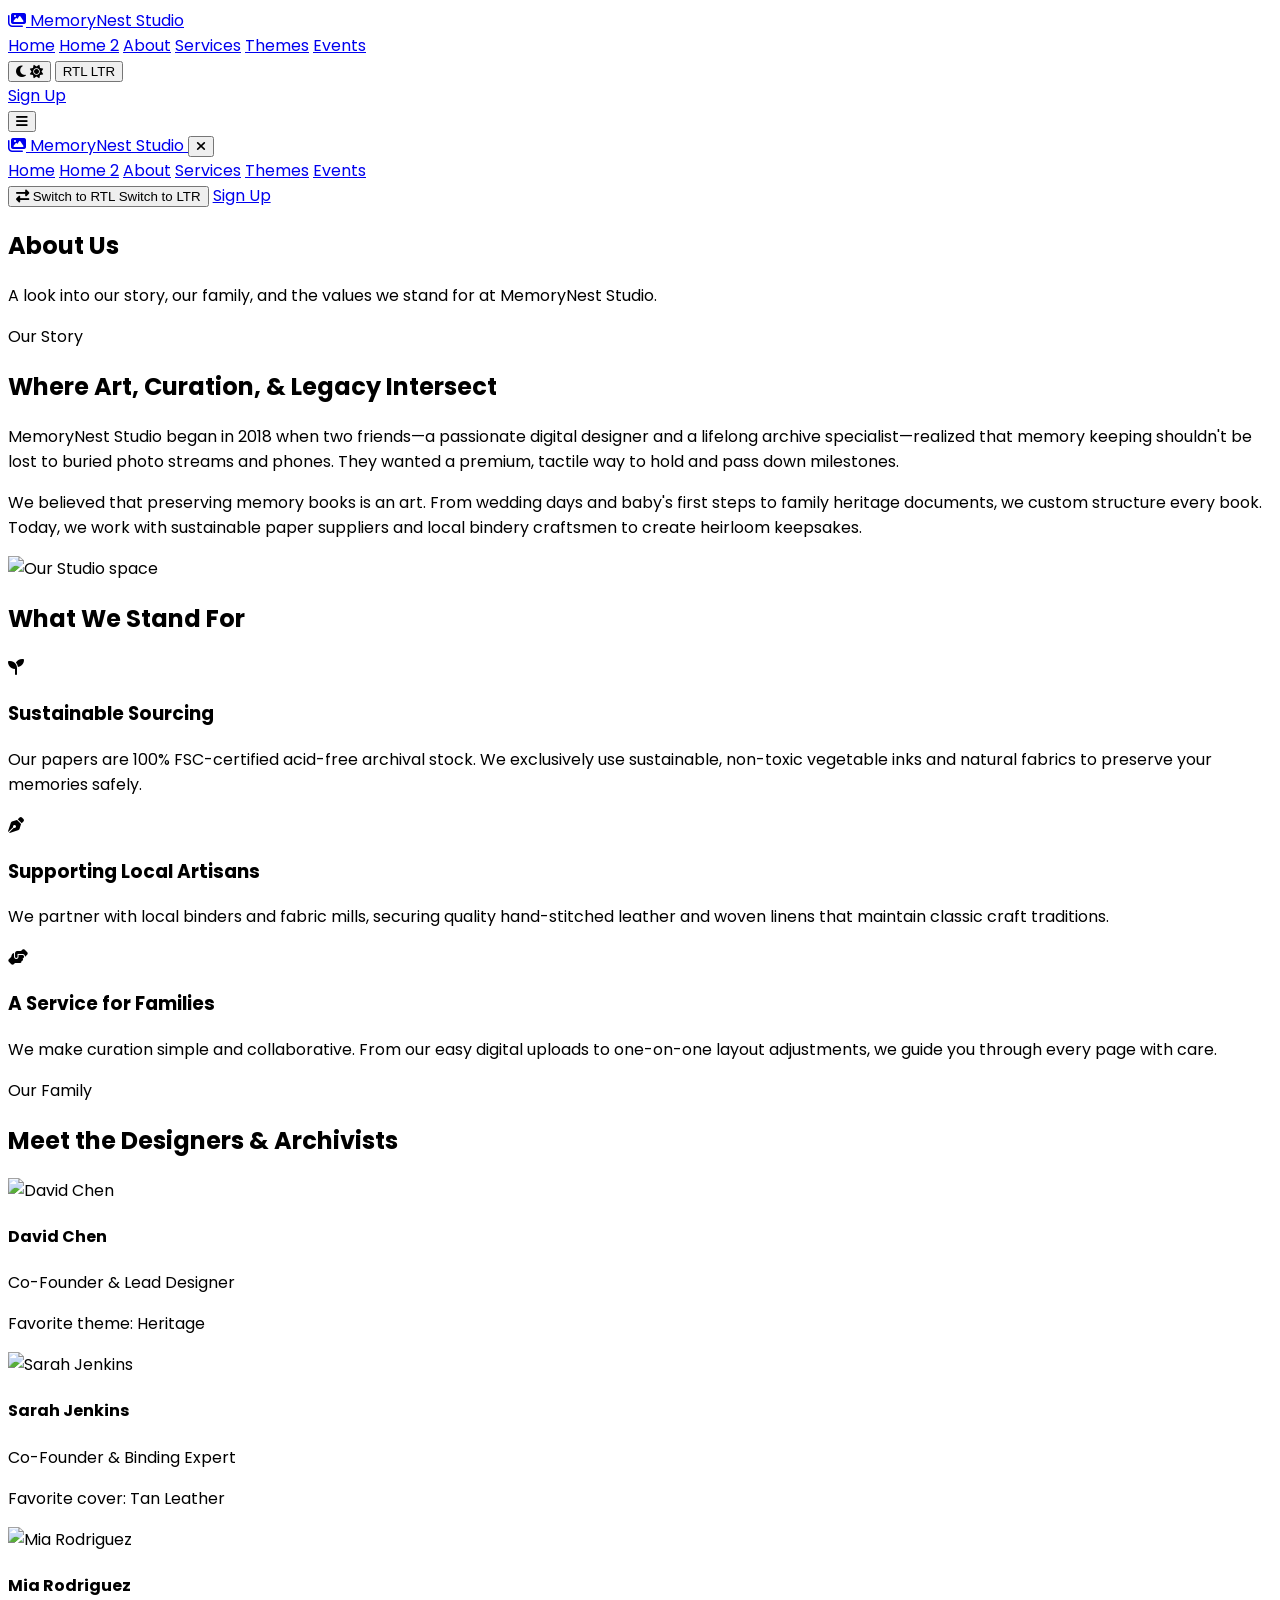
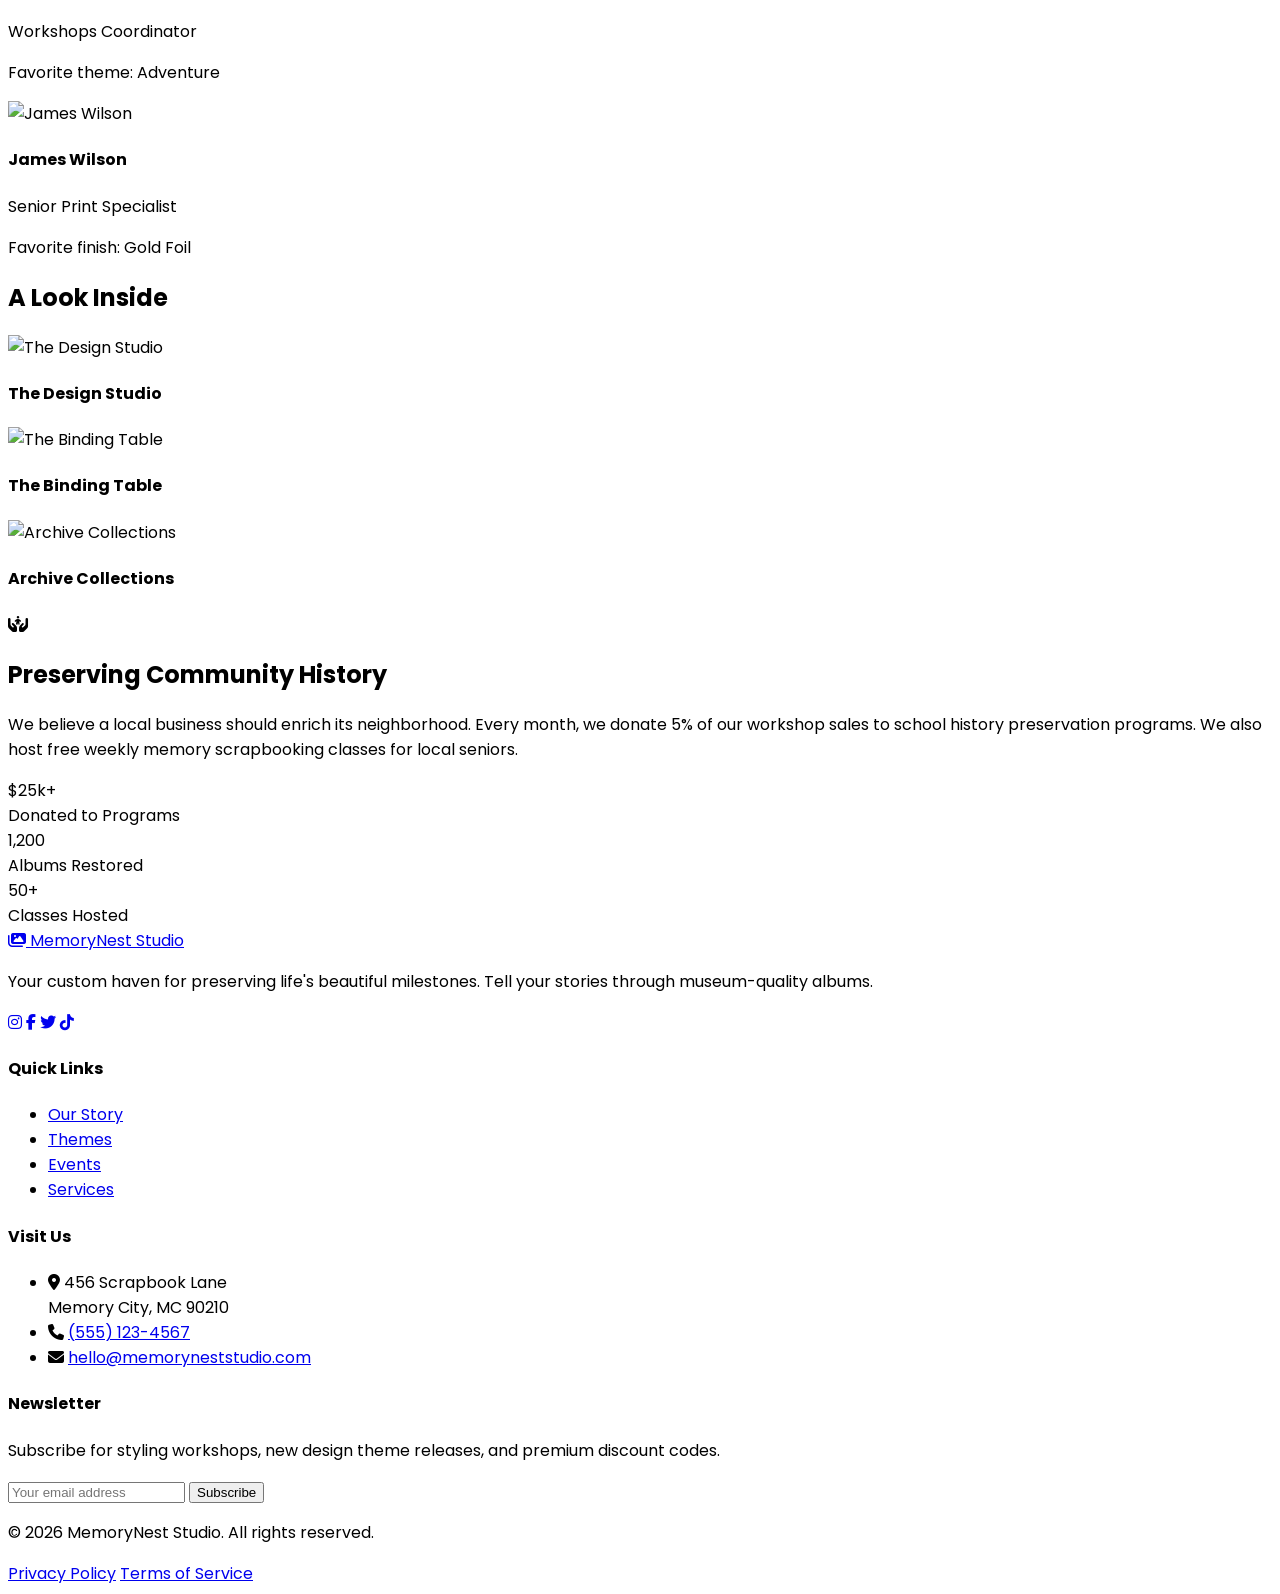
==== about.html @ d963fcc3 "MemoryNest Studio - Full website: nav standardization, scroll animations, menu simplification, remov" ====
<!DOCTYPE html>
<html lang="en">
<head>
    <meta charset="UTF-8">
    <meta name="viewport" content="width=device-width, initial-scale=1.0">
    <title>About Us | MemoryNest Studio</title>
    <!-- Favicon -->
    <link class="favicon-icon" rel="icon" type="image/svg+xml" href="data:image/svg+xml,<svg xmlns=%22http://www.w3.org/2000/svg%22 viewBox=%220 0 100 100%22><text y=%22.9em%22 font-size=%2290%22>🖼️</text></svg>">
    
    <!-- Tailwind CSS -->
    <script src="https://cdn.tailwindcss.com"></script>
    <script>
        tailwind.config = {
            darkMode: 'class',
            theme: {
                extend: {
                    colors: {
                        orange: {
                            50: '#FFF9F7',  // Cream Background
                            100: '#FDE5D2', // Light Peach
                            200: '#F7C6A3', // Peach Accent
                            300: '#D1C4E9', // Light Lavender
                            400: '#B39DDB', // Lavender Secondary
                            500: '#EC8F9C', // Lighter Pinkish Red
                            600: '#E97A92', // Primary Pinkish Red
                            700: '#D8536E', // Darker Pinkish Red
                            800: '#B83E56',
                            900: '#8B263B',
                        }
                    }
                }
            }
        }
    </script>
    
    <!-- Custom CSS -->
    <link rel="stylesheet" href="styles.css">
    <!-- FontAwesome -->
    <link rel="stylesheet" href="https://cdnjs.cloudflare.com/ajax/libs/font-awesome/6.4.0/css/all.min.css">
</head>
<body class="bg-white dark:bg-black text-gray-800 dark:text-gray-100 antialiased transition-colors duration-300">

    <!-- Header / Navbar -->
    <header class="fixed top-0 w-full z-50 bg-white/90 dark:bg-black/90 backdrop-blur-md border-b border-gray-200 dark:border-gray-800 h-[70px] flex items-center">
        <div class="container mx-auto px-4 md:px-6 w-full flex justify-between items-center">
            
            <a href="index.html" class="flex items-center gap-2 group">
                <i class="fa-solid fa-images text-orange-600 text-2xl group-hover:text-orange-700 transition-colors"></i>
                <span class="font-heading text-xl md:text-2xl font-bold tracking-tight text-gray-900 dark:text-white">MemoryNest Studio</span>
            </a>

            <!-- Desktop Nav -->
            <nav class="hidden xl:flex items-center">
                <a href="index.html" class="nav-link text-gray-600 dark:text-gray-300 hover:text-orange-600 dark:hover:text-orange-400 font-medium">Home</a>
                <a href="home-2.html" class="nav-link text-gray-600 dark:text-gray-300 hover:text-orange-600 dark:hover:text-orange-400 font-medium">Home 2</a>
                <a href="about.html" class="nav-link text-orange-600 dark:text-orange-400 font-semibold">About</a>
                <a href="services.html" class="nav-link text-gray-600 dark:text-gray-300 hover:text-orange-600 dark:hover:text-orange-400 font-medium">Services</a>
                <a href="menu.html" class="nav-link text-gray-600 dark:text-gray-300 hover:text-orange-600 dark:hover:text-orange-400 font-medium">Themes</a>
                <a href="events.html" class="nav-link text-gray-600 dark:text-gray-300 hover:text-orange-600 dark:hover:text-orange-400 font-medium">Events</a>
            </nav>

            <!-- Actions -->
            <div class="flex items-center gap-4">
                <button onclick="toggleTheme()" class="text-gray-600 dark:text-gray-300 hover:text-orange-600 dark:hover:text-orange-400 p-2 rounded-full hover:bg-gray-100 dark:hover:bg-gray-800 transition-colors">
                    <i class="fa-solid fa-moon dark:hidden text-lg"></i>
                    <i class="fa-solid fa-sun hidden dark:block text-lg"></i>
                </button>
                <button onclick="toggleRTL()" class="text-gray-600 dark:text-gray-300 hover:text-orange-600 dark:hover:text-orange-400 p-2 rounded-full hover:bg-gray-100 dark:hover:bg-gray-800 transition-colors" aria-label="Toggle RTL/LTR">
                    <span class="rtl-icon-ltr font-bold text-xs">RTL</span>
                    <span class="rtl-icon-rtl hidden font-bold text-xs">LTR</span>
                </button>
                <div class="hidden xl:flex gap-3 ml-4">
                    <a href="signup.html" class="bg-orange-600 hover:bg-orange-700 text-white font-medium text-sm px-4 h-10 flex items-center justify-center rounded-md transition-colors shadow-sm">Sign Up</a>
                </div>
                
                <button onclick="toggleMobileMenu()" class="xl:hidden text-gray-600 dark:text-gray-300 p-2 text-2xl focus:outline-none">
                    <i class="fa-solid fa-bars"></i>
                </button>
            </div>
        </div>
    </header>

    <div id="mobile-overlay" class="hidden fixed inset-0 bg-black/50 z-40 transition-opacity" onclick="toggleMobileMenu()"></div>
    
    <div id="mobile-menu" class="fixed inset-y-0 left-0 w-64 bg-white dark:bg-black z-50 transform -translate-x-full transition-transform duration-300 ease-in-out shadow-2xl overflow-y-auto">
        <div class="p-6 border-b border-gray-200 dark:border-gray-800 flex justify-between items-center">
            <a href="index.html" class="flex items-center gap-2 group">
                <i class="fa-solid fa-images text-orange-600 text-xl group-hover:text-orange-700"></i>
                <span class="font-heading text-xl font-bold text-gray-900 dark:text-white">MemoryNest Studio</span>
            </a>
            <button onclick="toggleMobileMenu()" class="text-gray-500 hover:text-gray-700 dark:text-gray-400 dark:hover:text-gray-200 focus:outline-none">
                <i class="fa-solid fa-xmark text-2xl"></i>
            </button>
        </div>
        <nav class="p-4 flex flex-col space-y-2">
            <a href="index.html" class="nav-link block px-4 py-3 rounded-md text-gray-700 dark:text-gray-200 hover:bg-orange-50 dark:hover:bg-gray-800 hover:text-orange-600 font-medium transition-colors">Home</a>
            <a href="home-2.html" class="nav-link block px-4 py-3 rounded-md text-gray-700 dark:text-gray-200 hover:bg-orange-50 dark:hover:bg-gray-800 hover:text-orange-600 font-medium transition-colors">Home 2</a>
            <a href="about.html" class="nav-link block px-4 py-3 rounded-md text-orange-600 bg-orange-50 dark:bg-gray-900 font-semibold transition-colors">About</a>
            <a href="services.html" class="nav-link block px-4 py-3 rounded-md text-gray-700 dark:text-gray-200 hover:bg-orange-50 dark:hover:bg-gray-800 hover:text-orange-600 font-medium transition-colors">Services</a>
            <a href="menu.html" class="nav-link block px-4 py-3 rounded-md text-gray-700 dark:text-gray-200 hover:bg-orange-50 dark:hover:bg-gray-800 hover:text-orange-600 font-medium transition-colors">Themes</a>
            <a href="events.html" class="nav-link block px-4 py-3 rounded-md text-gray-700 dark:text-gray-200 hover:bg-orange-50 dark:hover:bg-gray-800 hover:text-orange-600 font-medium transition-colors">Events</a>
            <div class="h-px bg-gray-200 dark:bg-gray-900 my-4 mx-4"></div>
            <button onclick="toggleRTL()" class="flex items-center gap-3 px-4 py-3 rounded-md text-gray-700 dark:text-gray-200 hover:bg-orange-50 dark:hover:bg-gray-800 hover:text-orange-600 font-medium transition-colors w-full">
                <i class="fa-solid fa-right-left text-sm"></i>
                <span class="rtl-icon-ltr">Switch to RTL</span>
                <span class="rtl-icon-rtl hidden">Switch to LTR</span>
            </button>
            <a href="signup.html" class="block mx-4 py-3 bg-orange-600 hover:bg-orange-700 text-white font-medium text-center rounded-md transition-colors shadow-sm">Sign Up</a>
        </nav>
    </div>

    <!-- Main Content -->
    <main class="pt-[70px]">
        
        <!-- Hero Section -->
        <section class="relative text-white py-20 md:py-32 overflow-hidden border-b border-gray-200 dark:border-gray-800">
            <div class="absolute inset-0 z-0 pointer-events-none" style="background-image: url('https://images.unsplash.com/photo-1524995997946-a1c2e315a42f?q=80&w=2000&auto=format&fit=crop'); background-size: cover; background-position: center;"></div>
            <div class="absolute inset-0 z-0 bg-black/60 pointer-events-none"></div>
            <div class="container mx-auto px-4 text-center relative z-10">
                <h1 data-animate="fade-down" class="font-heading text-4xl md:text-5xl lg:text-6xl font-bold mb-6">About Us</h1>
                <p data-animate="fade-down" data-delay="200" class="text-lg md:text-xl text-gray-300 max-w-2xl mx-auto">
                    A look into our story, our family, and the values we stand for at MemoryNest Studio.
                </p>
            </div>
        </section>

        <!-- Our Story -->
        <section class="py-20 md:py-28">
            <div class="container mx-auto px-4">
                <div class="flex flex-col lg:flex-row items-center gap-12 max-w-6xl mx-auto">
                    <div data-animate="slide-right" class="lg:w-1/2 text-center lg:text-left">
                        <span class="text-orange-700 dark:text-orange-400 font-bold tracking-wider uppercase text-sm mb-4 block">Our Story</span>
                        
                        <h1 class="font-heading text-4xl md:text-5xl font-bold text-gray-900 dark:text-white mb-6">
                            Where Art, Curation, & Legacy Intersect
                        </h1>
                        <p class="text-gray-700 dark:text-gray-300 text-lg mb-6 leading-relaxed">
                            MemoryNest Studio began in 2018 when two friends—a passionate digital designer and a lifelong archive specialist—realized that memory keeping shouldn't be lost to buried photo streams and phones. They wanted a premium, tactile way to hold and pass down milestones.
                        </p>
                        <p class="text-gray-700 dark:text-gray-300 mb-8 leading-relaxed">
                            We believed that preserving memory books is an art. From wedding days and baby's first steps to family heritage documents, we custom structure every book. Today, we work with sustainable paper suppliers and local bindery craftsmen to create heirloom keepsakes.
                        </p>
                    </div>
                    <div data-animate="slide-left" class="lg:w-1/2 relative">
                        <div class="rounded-2xl overflow-hidden shadow-2xl relative z-10">
                            <img src="https://images.unsplash.com/photo-1521587760476-6c12a4b040da?q=80&w=1000&auto=format&fit=crop" alt="Our Studio space" class="w-full h-[400px] object-cover">
                        </div>
                        <!-- Decorative background block -->
                        <div class="absolute -bottom-6 -right-6 w-full h-full bg-orange-200 dark:bg-orange-900/40 rounded-2xl z-0 transform"></div>
                    </div>
                </div>
            </div>
        </section>

        <!-- Our Values -->
        <section class="py-20 bg-white dark:bg-black">
            <div class="container mx-auto px-4 text-center">
                <h2 class="font-heading text-3xl md:text-4xl font-bold text-gray-900 dark:text-white mb-16">What We Stand For</h2>
                
                <div class="grid grid-cols-1 md:grid-cols-3 gap-10 max-w-6xl mx-auto">
                    <!-- Value 1 -->
                    <div class="p-8 bg-gray-50 dark:bg-gray-900 rounded-xl shadow-sm border border-gray-100 dark:border-gray-700 hover-lift">
                        <div class="w-16 h-16 bg-orange-100 dark:bg-orange-900/50 text-orange-600 dark:text-orange-400 rounded-full flex items-center justify-center text-2xl mx-auto mb-6">
                            <i class="fa-solid fa-seedling"></i>
                        </div>
                        <h3 class="font-heading text-xl font-bold text-gray-900 dark:text-white mb-4">Sustainable Sourcing</h3>
                        <p class="text-gray-600 dark:text-gray-400">Our papers are 100% FSC-certified acid-free archival stock. We exclusively use sustainable, non-toxic vegetable inks and natural fabrics to preserve your memories safely.</p>
                    </div>
                    
                    <!-- Value 2 -->
                    <div class="p-8 bg-gray-50 dark:bg-gray-900 rounded-xl shadow-sm border border-gray-100 dark:border-gray-700 hover-lift">
                        <div class="w-16 h-16 bg-orange-100 dark:bg-orange-900/50 text-orange-600 dark:text-orange-400 rounded-full flex items-center justify-center text-2xl mx-auto mb-6">
                            <i class="fa-solid fa-pen-nib"></i>
                        </div>
                        <h3 class="font-heading text-xl font-bold text-gray-900 dark:text-white mb-4">Supporting Local Artisans</h3>
                        <p class="text-gray-600 dark:text-gray-400">We partner with local binders and fabric mills, securing quality hand-stitched leather and woven linens that maintain classic craft traditions.</p>
                    </div>

                    <!-- Value 3 -->
                    <div class="p-8 bg-gray-50 dark:bg-gray-900 rounded-xl shadow-sm border border-gray-100 dark:border-gray-700 hover-lift">
                        <div class="w-16 h-16 bg-orange-100 dark:bg-orange-900/50 text-orange-600 dark:text-orange-400 rounded-full flex items-center justify-center text-2xl mx-auto mb-6">
                            <i class="fa-solid fa-handshake-angle"></i>
                        </div>
                        <h3 class="font-heading text-xl font-bold text-gray-900 dark:text-white mb-4">A Service for Families</h3>
                        <p class="text-gray-600 dark:text-gray-400">We make curation simple and collaborative. From our easy digital uploads to one-on-one layout adjustments, we guide you through every page with care.</p>
                    </div>
                </div>
            </div>
        </section>

        <!-- Meet the Team -->
        <section class="py-20 bg-gray-50 dark:bg-gray-900 border-y border-gray-200 dark:border-gray-700">
            <div class="container mx-auto px-4">
                <div class="text-center mb-16">
                    <span class="text-orange-700 dark:text-orange-400 font-bold tracking-wider uppercase text-sm mb-4 block">Our Family</span>
                    <h2 class="font-heading text-3xl md:text-4xl font-bold text-gray-900 dark:text-white mb-4">Meet the Designers & Archivists</h2>
                </div>
                
                <div class="grid grid-cols-2 md:grid-cols-4 gap-6 max-w-6xl mx-auto">
                    <!-- Team Member 1 -->
                    <div class="bg-white dark:bg-black rounded-lg overflow-hidden shadow border border-gray-100 dark:border-gray-700 text-center hover-lift p-6">
                        <div class="w-24 h-24 mx-auto rounded-full overflow-hidden mb-4 border-2 border-orange-500">
                            <img src="https://i.pravatar.cc/150?img=12" alt="David Chen" class="w-full h-full object-cover">
                        </div>
                        <h4 class="font-bold text-gray-900 dark:text-white text-lg">David Chen</h4>
                        <p class="text-xs text-orange-600 dark:text-orange-400 uppercase tracking-widest font-bold mb-3">Co-Founder & Lead Designer</p>
                        <p class="text-sm text-gray-600 dark:text-gray-400 italic">Favorite theme: Heritage</p>
                    </div>

                    <!-- Team Member 2 -->
                    <div class="bg-white dark:bg-black rounded-lg overflow-hidden shadow border border-gray-100 dark:border-gray-700 text-center hover-lift p-6">
                        <div class="w-24 h-24 mx-auto rounded-full overflow-hidden mb-4 border-2 border-orange-500">
                            <img src="https://i.pravatar.cc/150?img=5" alt="Sarah Jenkins" class="w-full h-full object-cover">
                        </div>
                        <h4 class="font-bold text-gray-900 dark:text-white text-lg">Sarah Jenkins</h4>
                        <p class="text-xs text-orange-600 dark:text-orange-400 uppercase tracking-widest font-bold mb-3">Co-Founder & Binding Expert</p>
                        <p class="text-sm text-gray-600 dark:text-gray-400 italic">Favorite cover: Tan Leather</p>
                    </div>

                    <!-- Team Member 3 -->
                    <div class="bg-white dark:bg-black rounded-lg overflow-hidden shadow border border-gray-100 dark:border-gray-700 text-center hover-lift p-6">
                        <div class="w-24 h-24 mx-auto rounded-full overflow-hidden mb-4 border-2 border-orange-500">
                            <img src="https://i.pravatar.cc/150?img=33" alt="Mia Rodriguez" class="w-full h-full object-cover">
                        </div>
                        <h4 class="font-bold text-gray-900 dark:text-white text-lg">Mia Rodriguez</h4>
                        <p class="text-xs text-orange-600 dark:text-orange-400 uppercase tracking-widest font-bold mb-3">Workshops Coordinator</p>
                        <p class="text-sm text-gray-600 dark:text-gray-400 italic">Favorite theme: Adventure</p>
                    </div>

                    <!-- Team Member 4 -->
                    <div class="bg-white dark:bg-black rounded-lg overflow-hidden shadow border border-gray-100 dark:border-gray-700 text-center hover-lift p-6">
                        <div class="w-24 h-24 mx-auto rounded-full overflow-hidden mb-4 border-2 border-orange-500">
                            <img src="https://i.pravatar.cc/150?img=11" alt="James Wilson" class="w-full h-full object-cover">
                        </div>
                        <h4 class="font-bold text-gray-900 dark:text-white text-lg">James Wilson</h4>
                        <p class="text-xs text-orange-600 dark:text-orange-400 uppercase tracking-widest font-bold mb-3">Senior Print Specialist</p>
                        <p class="text-sm text-gray-600 dark:text-gray-400 italic">Favorite finish: Gold Foil</p>
                    </div>
                </div>
            </div>
        </section>

        <!-- Photo Gallery -->
        <section class="py-20 bg-white dark:bg-black">
            <div class="container mx-auto px-4 max-w-6xl">
                <h2 class="font-heading text-3xl md:text-4xl font-bold text-gray-900 dark:text-white mb-12 text-center">A Look Inside</h2>
                
                <div class="grid grid-cols-1 md:grid-cols-3 gap-4">
                    <div class="md:col-span-2 md:row-span-2 rounded-xl overflow-hidden relative group h-64 md:h-full">
                        <img src="https://images.unsplash.com/photo-1513542789411-b6a5d4f31634?q=80&w=1000&auto=format&fit=crop" class="w-full h-full object-cover transform group-hover:scale-105 transition duration-700" alt="The Design Studio">
                        <div class="absolute inset-0 bg-black/30 flex items-end p-6 opacity-0 group-hover:opacity-100 transition duration-300">
                            <h4 class="text-white font-bold text-lg">The Design Studio</h4>
                        </div>
                    </div>
                    <div class="rounded-xl overflow-hidden relative group h-48 md:h-64">
                        <img src="https://images.unsplash.com/photo-1531346878377-a5be20888e57?q=80&w=600&auto=format&fit=crop" class="w-full h-full object-cover transform group-hover:scale-105 transition duration-700" alt="The Binding Table">
                        <div class="absolute inset-0 bg-black/30 flex items-end p-4 opacity-0 group-hover:opacity-100 transition duration-300">
                            <h4 class="text-white font-bold">The Binding Table</h4>
                        </div>
                    </div>
                    <div class="rounded-xl overflow-hidden relative group h-48 md:h-64">
                        <img src="https://images.unsplash.com/photo-1507842217343-583bb7270b66?q=80&w=600&auto=format&fit=crop" class="w-full h-full object-cover transform group-hover:scale-105 transition duration-700" alt="Archive Collections">
                        <div class="absolute inset-0 bg-black/30 flex items-end p-4 opacity-0 group-hover:opacity-100 transition duration-300">
                            <h4 class="text-white font-bold">Archive Collections</h4>
                        </div>
                    </div>
                </div>
            </div>
        </section>

        <!-- Community Impact -->
        <section class="py-20 bg-teal-900 text-white relative overflow-hidden">
            <div class="absolute -right-40 -top-40 w-96 h-96 bg-teal-800 rounded-full opacity-50 blur-3xl"></div>
            <div class="absolute -left-40 -bottom-40 w-96 h-96 bg-teal-800 rounded-full opacity-50 blur-3xl"></div>

            <div class="container mx-auto px-4 text-center relative z-10 max-w-4xl">
                <i class="fa-solid fa-hands-holding-child text-5xl text-orange-500 mb-6 drop-shadow-sm"></i>
                <h2 class="font-heading text-3xl md:text-4xl font-bold mb-6">Preserving Community History</h2>
                <p class="text-lg md:text-xl text-teal-100 mb-8 leading-relaxed">
                    We believe a local business should enrich its neighborhood. Every month, we donate 5% of our workshop sales to school history preservation programs. We also host free weekly memory scrapbooking classes for local seniors.
                </p>
                <div class="grid grid-cols-1 sm:grid-cols-3 gap-8 mt-12 border-t border-teal-800 pt-12">
                    <div>
                        <div class="text-4xl font-bold text-orange-400 mb-2">$25k+</div>
                        <div class="text-sm uppercase tracking-wider text-teal-200">Donated to Programs</div>
                    </div>
                    <div>
                        <div class="text-4xl font-bold text-orange-400 mb-2">1,200</div>
                        <div class="text-sm uppercase tracking-wider text-teal-200">Albums Restored</div>
                    </div>
                    <div>
                        <div class="text-4xl font-bold text-orange-400 mb-2">50+</div>
                        <div class="text-sm uppercase tracking-wider text-teal-200">Classes Hosted</div>
                    </div>
                </div>
            </div>
        </section>

    </main>

    <!-- Footer - Global -->
    <footer class="bg-white dark:bg-black text-gray-600 dark:text-gray-300 pt-16 pb-8 border-t border-gray-200 dark:border-gray-800">
        <div class="container mx-auto px-4 md:px-6">
            <div class="grid grid-cols-1 md:grid-cols-2 lg:grid-cols-4 gap-12 mb-12">
                <!-- Brand Info -->
                <div>
                    <a href="index.html" class="flex items-center gap-2 mb-6 group inline-block">
                        <i class="fa-solid fa-images text-orange-600 text-2xl group-hover:text-orange-700 transition-colors"></i>
                        <span class="font-heading text-xl md:text-2xl font-bold tracking-tight text-gray-900 dark:text-white">MemoryNest Studio</span>
                    </a>
                    <p class="text-gray-500 dark:text-gray-400 mb-6 text-sm leading-relaxed font-medium">
                        Your custom haven for preserving life's beautiful milestones. Tell your stories through museum-quality albums.
                    </p>
                    <div class="flex space-x-4">
                        <a href="#" class="w-10 h-10 rounded-full bg-gray-100 dark:bg-gray-900 flex items-center justify-center text-gray-600 dark:text-gray-400 hover:bg-orange-600 hover:text-white dark:hover:bg-orange-600 dark:hover:text-white transition-all transform hover:-translate-y-1"><i class="fa-brands fa-instagram"></i></a>
                        <a href="#" class="w-10 h-10 rounded-full bg-gray-100 dark:bg-gray-900 flex items-center justify-center text-gray-600 dark:text-gray-400 hover:bg-orange-600 hover:text-white dark:hover:bg-orange-600 dark:hover:text-white transition-all transform hover:-translate-y-1"><i class="fa-brands fa-facebook-f"></i></a>
                        <a href="#" class="w-10 h-10 rounded-full bg-gray-100 dark:bg-gray-900 flex items-center justify-center text-gray-600 dark:text-gray-400 hover:bg-orange-600 hover:text-white dark:hover:bg-orange-600 dark:hover:text-white transition-all transform hover:-translate-y-1"><i class="fa-brands fa-twitter"></i></a>
                        <a href="#" class="w-10 h-10 rounded-full bg-gray-100 dark:bg-gray-900 flex items-center justify-center text-gray-600 dark:text-gray-400 hover:bg-orange-600 hover:text-white dark:hover:bg-orange-600 dark:hover:text-white transition-all transform hover:-translate-y-1"><i class="fa-brands fa-tiktok"></i></a>
                    </div>
                </div>

                <!-- Quick Links -->
                <div>
                    <h4 class="font-heading font-bold text-gray-900 dark:text-white text-lg mb-6">Quick Links</h4>
                    <ul class="space-y-3 text-sm">
                        <li><a href="about.html" class="hover:text-orange-600 dark:hover:text-orange-400 font-medium transition-colors inline-block text-gray-500 dark:text-gray-400">Our Story</a></li>
                        
                        <li><a href="menu.html" class="hover:text-orange-600 dark:hover:text-orange-400 font-medium transition-colors inline-block text-gray-500 dark:text-gray-400">Themes</a></li>
                        <li><a href="events.html" class="hover:text-orange-600 dark:hover:text-orange-400 font-medium transition-colors inline-block text-gray-500 dark:text-gray-400">Events</a></li>
                        <li><a href="services.html" class="hover:text-orange-600 dark:hover:text-orange-400 font-medium transition-colors inline-block text-gray-500 dark:text-gray-400">Services</a></li>
                    </ul>
                </div>

                <!-- Contact & Hours -->
                <div>
                    <h4 class="font-heading font-bold text-gray-900 dark:text-white text-lg mb-6">Visit Us</h4>
                    <ul class="space-y-4 text-sm text-gray-500 dark:text-gray-400 font-medium">
                        <li class="flex items-start gap-3">
                            <i class="fa-solid fa-location-dot mt-1 text-orange-600"></i>
                            <span>456 Scrapbook Lane<br>Memory City, MC 90210</span>
                        </li>
                        <li class="flex items-center gap-3">
                            <i class="fa-solid fa-phone text-orange-600"></i>
                            <a href="tel:5551234567" class="hover:text-orange-600 dark:hover:text-orange-400 transition-colors">(555) 123-4567</a>
                        </li>
                        <li class="flex items-center gap-3">
                            <i class="fa-solid fa-envelope text-orange-600"></i>
                            <a href="mailto:hello@memoryneststudio.com" class="hover:text-orange-600 dark:hover:text-orange-400 transition-colors">hello@memoryneststudio.com</a>
                        </li>
                    </ul>
                </div>

                <!-- Newsletter -->
                <div>
                    <h4 class="font-heading font-bold text-gray-900 dark:text-white text-lg mb-6">Newsletter</h4>
                    <p class="text-gray-500 dark:text-gray-400 text-sm mb-4 font-medium">Subscribe for styling workshops, new design theme releases, and premium discount codes.</p>
                    <form class="flex flex-col gap-3">
                        <input type="email" placeholder="Your email address" class="w-full px-4 py-3 bg-gray-50 dark:bg-gray-900 border border-gray-200 dark:border-gray-700 rounded-md text-gray-900 dark:text-white focus:outline-none focus:border-orange-600 focus:ring-1 focus:ring-orange-600 transition-colors shadow-inner" required>
                        <button type="submit" class="w-full px-4 h-12 flex items-center justify-center bg-orange-600 hover:bg-orange-700 text-white font-bold rounded-md transition-colors shadow-sm">
                            Subscribe
                        </button>
                    </form>
                </div>
            </div>

            <div class="border-t border-gray-200 dark:border-gray-800 pt-8 flex flex-col md:flex-row justify-between items-center text-xs text-gray-500 dark:text-gray-400 font-medium">
                <p>&copy; 2026 MemoryNest Studio. All rights reserved.</p>
                <div class="flex space-x-6 mt-4 md:mt-0">
                    <a href="#" class="hover:text-orange-600 dark:hover:text-orange-400 transition-colors">Privacy Policy</a>
                    <a href="#" class="hover:text-orange-600 dark:hover:text-orange-400 transition-colors">Terms of Service</a>
                </div>
            </div>
        </div>
    </footer>

    <!-- Global Javascript -->
    <script src="script.js"></script>
</body>
</html>
---- styles.css ----
@import url('https://fonts.googleapis.com/css2?family=Poppins:wght@300;400;500;600;700;800&display=swap');

html {
    scroll-behavior: smooth;
}

body {
    font-family: 'Poppins', sans-serif;
}

h1, h2, h3, h4, h5, h6, .font-heading {
    font-family: 'Poppins', sans-serif;
}

/* Custom scrollbar to avoid overlapping fixed header */
::-webkit-scrollbar {
    width: 8px;
}
::-webkit-scrollbar-track {
    background: #FFF9F7; 
}
.dark ::-webkit-scrollbar-track {
    background: #1F1F24;
}
::-webkit-scrollbar-thumb {
    background: #E97A92; 
    border-radius: 4px;
}
::-webkit-scrollbar-thumb:hover {
    background: #B39DDB; 
}

/* Smooth transitions */
.smooth-transition {
    transition: all 0.3s ease-in-out;
}

/* Hover Lift Effect */
.hover-lift {
    transition: transform 0.3s ease, box-shadow 0.3s ease;
}
.hover-lift:hover {
    transform: translateY(-4px);
    box-shadow: 0 10px 15px -3px rgba(0, 0, 0, 0.1), 0 4px 6px -2px rgba(0, 0, 0, 0.05);
}

.dark .hover-lift:hover {
    box-shadow: 0 10px 15px -3px rgba(0, 0, 0, 0.5), 0 4px 6px -2px rgba(0, 0, 0, 0.3);
}

/* Ensure equal spacing across all navbar links */
header nav {
    gap: 1.5rem;
}

/* ============================================
   SCROLL ANIMATION SYSTEM
   ============================================ */

/* --- Base: all animated elements start hidden --- */
[data-animate] {
    opacity: 0;
    will-change: transform, opacity;
}
[data-animate].is-visible {
    animation-fill-mode: both;
    animation-timing-function: cubic-bezier(0.22, 1, 0.36, 1);
    animation-duration: 0.75s;
}

/* ---- 1. HERO: Fade + slide down (stagger via delay) ---- */
@keyframes fadeSlideDown {
    from { opacity: 0; transform: translateY(-32px); }
    to   { opacity: 1; transform: translateY(0); }
}
[data-animate="fade-down"].is-visible { animation-name: fadeSlideDown; }

/* ---- 2. CARDS: Cascade flip up from below ---- */
@keyframes flipUp {
    from { opacity: 0; transform: translateY(60px) rotateX(20deg); }
    to   { opacity: 1; transform: translateY(0)  rotateX(0deg); }
}
[data-animate="flip-up"].is-visible { animation-name: flipUp; animation-duration: 0.7s; }

/* ---- 3. SPLIT SECTION: Slide from left ---- */
@keyframes slideLeft {
    from { opacity: 0; transform: translateX(-80px); }
    to   { opacity: 1; transform: translateX(0); }
}
[data-animate="slide-left"].is-visible { animation-name: slideLeft; animation-duration: 0.8s; }

/* ---- 4. SPLIT SECTION: Slide from right ---- */
@keyframes slideRight {
    from { opacity: 0; transform: translateX(80px); }
    to   { opacity: 1; transform: translateX(0); }
}
[data-animate="slide-right"].is-visible { animation-name: slideRight; animation-duration: 0.8s; }

/* ---- 5. EVENTS: Zoom in with slight scale-up ---- */
@keyframes zoomIn {
    from { opacity: 0; transform: scale(0.85); }
    to   { opacity: 1; transform: scale(1); }
}
[data-animate="zoom-in"].is-visible { animation-name: zoomIn; animation-duration: 0.65s; }

/* ---- 6. TESTIMONIALS: Tilt reveal (rotate from off-axis) ---- */
@keyframes tiltReveal {
    from { opacity: 0; transform: rotate(-4deg) translateY(40px); }
    to   { opacity: 1; transform: rotate(0deg)  translateY(0); }
}
[data-animate="tilt-in"].is-visible { animation-name: tiltReveal; animation-duration: 0.7s; }

/* ---- 7. FOOTER: Wave rise (fade up) ---- */
@keyframes waveRise {
    from { opacity: 0; transform: translateY(40px); }
    to   { opacity: 1; transform: translateY(0); }
}
[data-animate="wave-rise"].is-visible { animation-name: waveRise; animation-duration: 0.6s; }

/* ---- 8. SECTION HEADINGS: Clip reveal ---- */
@keyframes clipReveal {
    from { opacity: 0; clip-path: inset(0 100% 0 0); }
    to   { opacity: 1; clip-path: inset(0 0% 0 0); }
}
[data-animate="clip-reveal"].is-visible { animation-name: clipReveal; animation-duration: 0.9s; }

/* ---- 9. PULSE GLOW on CTA cards ---- */
@keyframes pulseGlow {
    from { opacity: 0; transform: scale(0.9); box-shadow: 0 0 0 0 rgba(233, 122, 146, 0); }
    60%  { box-shadow: 0 0 30px 12px rgba(233, 122, 146, 0.25); }
    to   { opacity: 1; transform: scale(1); box-shadow: 0 0 0 0 rgba(233, 122, 146, 0); }
}
[data-animate="pulse-glow"].is-visible { animation-name: pulseGlow; animation-duration: 0.9s; }

/* --- Stagger delays for child elements --- */
.stagger-children [data-animate]:nth-child(1) { animation-delay: 0s; }
.stagger-children [data-animate]:nth-child(2) { animation-delay: 0.12s; }
.stagger-children [data-animate]:nth-child(3) { animation-delay: 0.24s; }
.stagger-children [data-animate]:nth-child(4) { animation-delay: 0.36s; }
.stagger-children [data-animate]:nth-child(5) { animation-delay: 0.48s; }
.stagger-children [data-animate]:nth-child(6) { animation-delay: 0.60s; }

/* Explicit delay utilities */
[data-delay="100"] { animation-delay: 0.1s; }
[data-delay="200"] { animation-delay: 0.2s; }
[data-delay="300"] { animation-delay: 0.3s; }
[data-delay="400"] { animation-delay: 0.4s; }
[data-delay="500"] { animation-delay: 0.5s; }
[data-delay="600"] { animation-delay: 0.6s; }
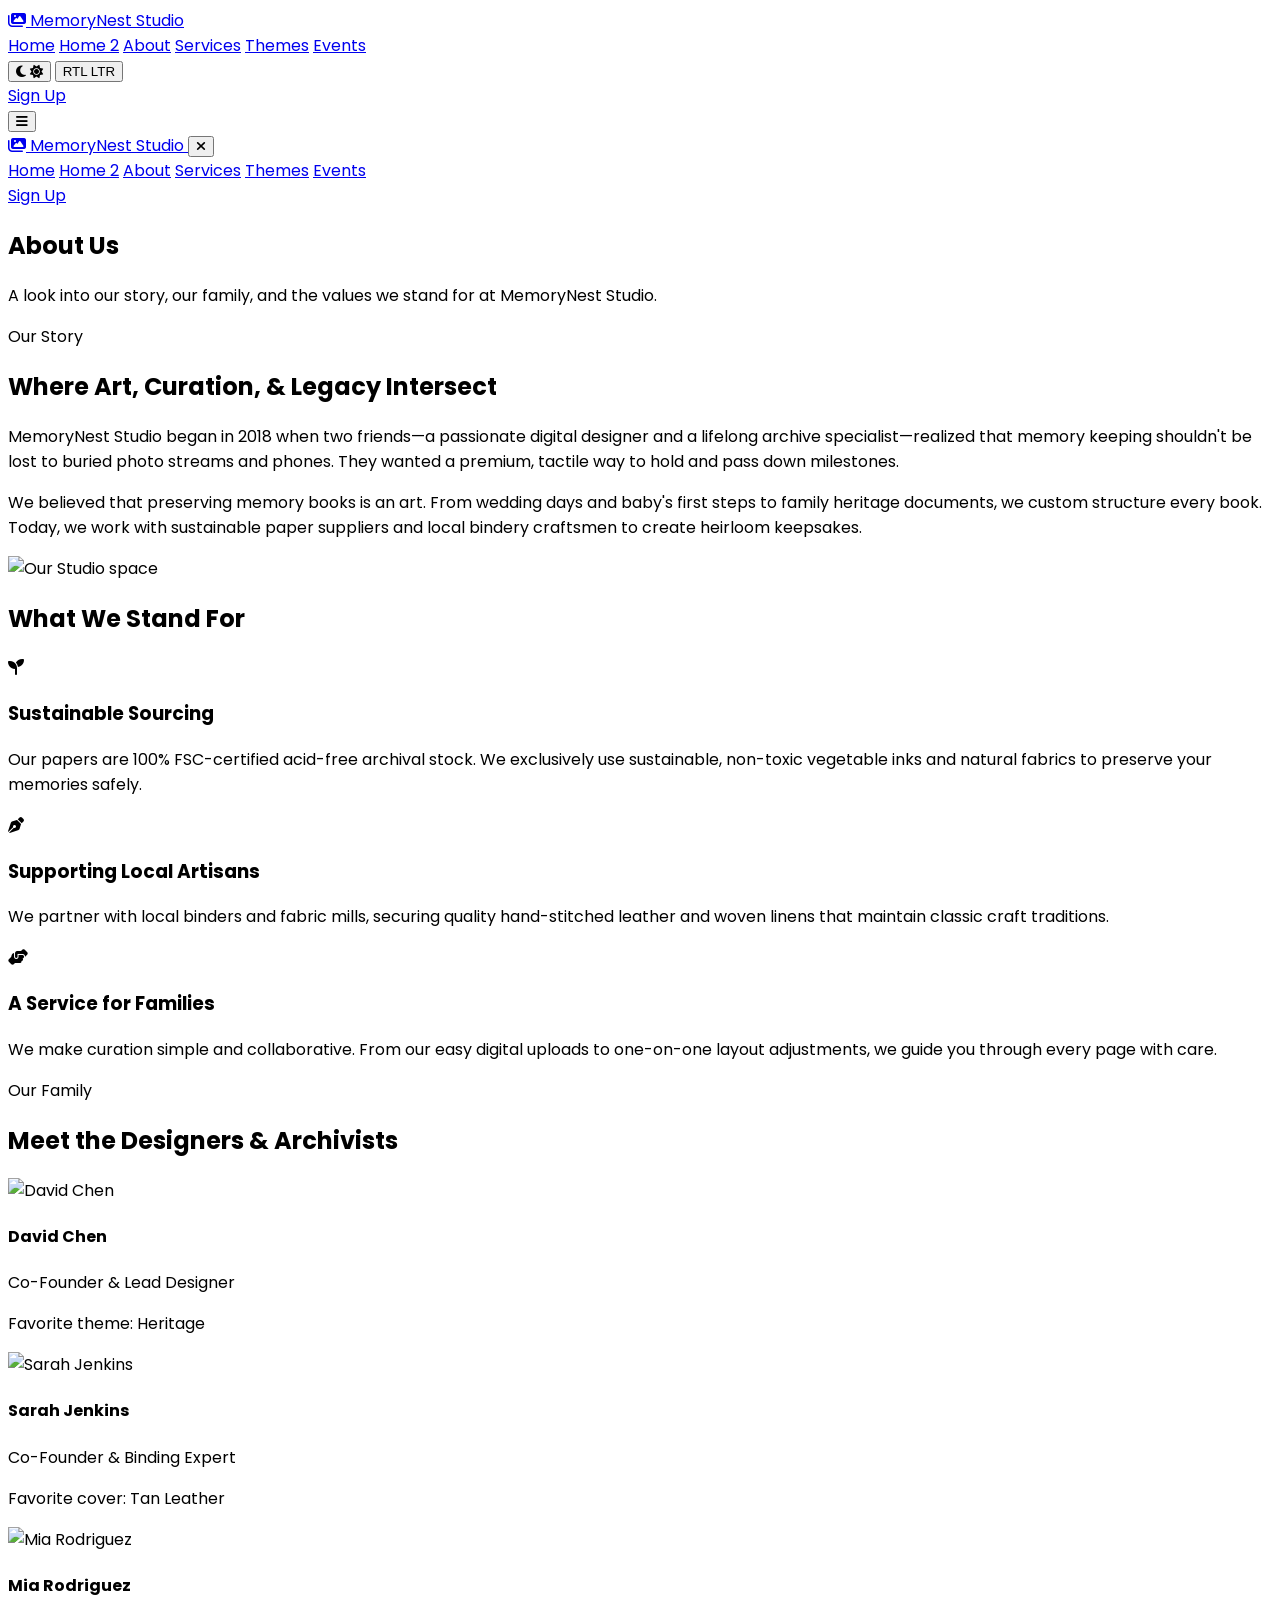
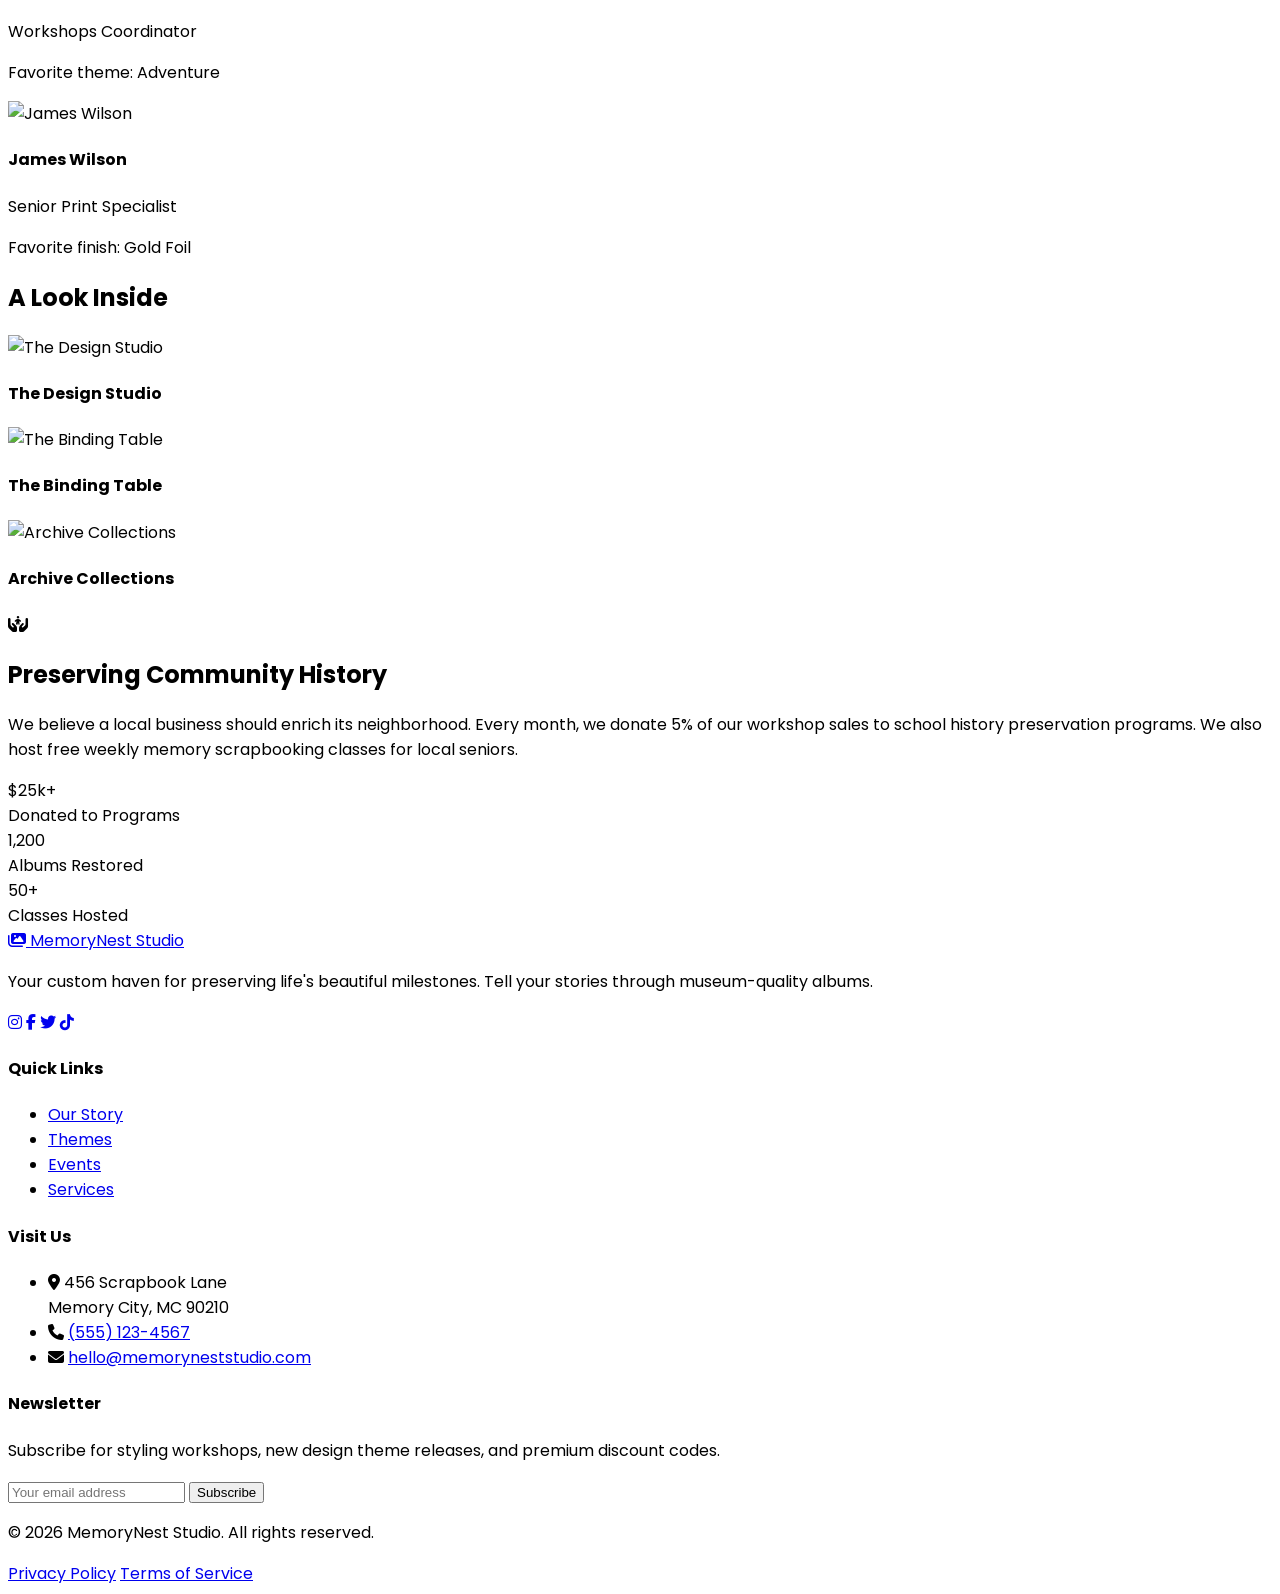
==== commit 9e09d96b: "fix: improve RTL support, align navigation action icons, and refine event section layout spacing" ====
--- a/about.html
+++ b/about.html
@@ -61,11 +61,11 @@
 
             <!-- Actions -->
             <div class="flex items-center gap-4">
-                <button onclick="toggleTheme()" class="text-gray-600 dark:text-gray-300 hover:text-orange-600 dark:hover:text-orange-400 p-2 rounded-full hover:bg-gray-100 dark:hover:bg-gray-800 transition-colors">
+                <button onclick="toggleTheme()" class="w-10 h-10 flex items-center justify-center text-gray-600 dark:text-gray-300 hover:text-orange-600 dark:hover:text-orange-400 rounded-full hover:bg-gray-100 dark:hover:bg-gray-800 transition-colors">
                     <i class="fa-solid fa-moon dark:hidden text-lg"></i>
                     <i class="fa-solid fa-sun hidden dark:block text-lg"></i>
                 </button>
-                <button onclick="toggleRTL()" class="text-gray-600 dark:text-gray-300 hover:text-orange-600 dark:hover:text-orange-400 p-2 rounded-full hover:bg-gray-100 dark:hover:bg-gray-800 transition-colors" aria-label="Toggle RTL/LTR">
+                <button onclick="toggleRTL()" class="w-10 h-10 flex items-center justify-center text-gray-600 dark:text-gray-300 hover:text-orange-600 dark:hover:text-orange-400 rounded-full hover:bg-gray-100 dark:hover:bg-gray-800 transition-colors" aria-label="Toggle RTL/LTR">
                     <span class="rtl-icon-ltr font-bold text-xs">RTL</span>
                     <span class="rtl-icon-rtl hidden font-bold text-xs">LTR</span>
                 </button>
@@ -128,7 +128,7 @@
         <section class="py-20 md:py-28">
             <div class="container mx-auto px-4">
                 <div class="flex flex-col lg:flex-row items-center gap-12 max-w-6xl mx-auto">
-                    <div data-animate="slide-right" class="lg:w-1/2 text-center lg:text-left">
+                    <div data-animate="slide-right" class="w-full lg:w-1/2 text-center lg:text-left">
                         <span class="text-orange-700 dark:text-orange-400 font-bold tracking-wider uppercase text-sm mb-4 block">Our Story</span>
                         
                         <h1 class="font-heading text-4xl md:text-5xl font-bold text-gray-900 dark:text-white mb-6">
@@ -141,12 +141,10 @@
                             We believed that preserving memory books is an art. From wedding days and baby's first steps to family heritage documents, we custom structure every book. Today, we work with sustainable paper suppliers and local bindery craftsmen to create heirloom keepsakes.
                         </p>
                     </div>
-                    <div data-animate="slide-left" class="lg:w-1/2 relative">
+                    <div data-animate="slide-left" class="w-full lg:w-1/2 relative">
                         <div class="rounded-2xl overflow-hidden shadow-2xl relative z-10">
                             <img src="https://images.unsplash.com/photo-1521587760476-6c12a4b040da?q=80&w=1000&auto=format&fit=crop" alt="Our Studio space" class="w-full h-[400px] object-cover">
                         </div>
-                        <!-- Decorative background block -->
-                        <div class="absolute -bottom-6 -right-6 w-full h-full bg-orange-200 dark:bg-orange-900/40 rounded-2xl z-0 transform"></div>
                     </div>
                 </div>
             </div>
@@ -196,7 +194,7 @@
                     <h2 class="font-heading text-3xl md:text-4xl font-bold text-gray-900 dark:text-white mb-4">Meet the Designers & Archivists</h2>
                 </div>
                 
-                <div class="grid grid-cols-2 md:grid-cols-4 gap-6 max-w-6xl mx-auto">
+                <div class="grid grid-cols-1 lg:grid-cols-4 gap-6 max-w-6xl mx-auto">
                     <!-- Team Member 1 -->
                     <div class="bg-white dark:bg-black rounded-lg overflow-hidden shadow border border-gray-100 dark:border-gray-700 text-center hover-lift p-6">
                         <div class="w-24 h-24 mx-auto rounded-full overflow-hidden mb-4 border-2 border-orange-500">
@@ -299,7 +297,7 @@
     </main>
 
     <!-- Footer - Global -->
-    <footer class="bg-white dark:bg-black text-gray-600 dark:text-gray-300 pt-16 pb-8 border-t border-gray-200 dark:border-gray-800">
+    <footer class="bg-white dark:bg-black text-gray-600 dark:text-gray-300 pt-16 pb-8 border-t border-gray-200 dark:border-gray-800 rtl:text-right">
         <div class="container mx-auto px-4 md:px-6">
             <div class="grid grid-cols-1 md:grid-cols-2 lg:grid-cols-4 gap-12 mb-12">
                 <!-- Brand Info -->
@@ -311,7 +309,7 @@
                     <p class="text-gray-500 dark:text-gray-400 mb-6 text-sm leading-relaxed font-medium">
                         Your custom haven for preserving life's beautiful milestones. Tell your stories through museum-quality albums.
                     </p>
-                    <div class="flex space-x-4">
+                    <div class="flex gap-4">
                         <a href="#" class="w-10 h-10 rounded-full bg-gray-100 dark:bg-gray-900 flex items-center justify-center text-gray-600 dark:text-gray-400 hover:bg-orange-600 hover:text-white dark:hover:bg-orange-600 dark:hover:text-white transition-all transform hover:-translate-y-1"><i class="fa-brands fa-instagram"></i></a>
                         <a href="#" class="w-10 h-10 rounded-full bg-gray-100 dark:bg-gray-900 flex items-center justify-center text-gray-600 dark:text-gray-400 hover:bg-orange-600 hover:text-white dark:hover:bg-orange-600 dark:hover:text-white transition-all transform hover:-translate-y-1"><i class="fa-brands fa-facebook-f"></i></a>
                         <a href="#" class="w-10 h-10 rounded-full bg-gray-100 dark:bg-gray-900 flex items-center justify-center text-gray-600 dark:text-gray-400 hover:bg-orange-600 hover:text-white dark:hover:bg-orange-600 dark:hover:text-white transition-all transform hover:-translate-y-1"><i class="fa-brands fa-twitter"></i></a>
@@ -365,7 +363,7 @@
 
             <div class="border-t border-gray-200 dark:border-gray-800 pt-8 flex flex-col md:flex-row justify-between items-center text-xs text-gray-500 dark:text-gray-400 font-medium">
                 <p>&copy; 2026 MemoryNest Studio. All rights reserved.</p>
-                <div class="flex space-x-6 mt-4 md:mt-0">
+                <div class="flex gap-6 mt-4 md:mt-0">
                     <a href="#" class="hover:text-orange-600 dark:hover:text-orange-400 transition-colors">Privacy Policy</a>
                     <a href="#" class="hover:text-orange-600 dark:hover:text-orange-400 transition-colors">Terms of Service</a>
                 </div>
--- a/styles.css
+++ b/styles.css
@@ -51,6 +51,24 @@
 /* Ensure equal spacing across all navbar links */
 header nav {
     gap: 1.5rem;
+}
+
+/* Prevent brand name from wrapping on mobile */
+header a .font-heading,
+#mobile-menu a .font-heading {
+    white-space: nowrap;
+}
+
+/* Reduce brand name size on mobile */
+@media (max-width: 767px) {
+    header a .font-heading {
+        font-size: 0.9rem;
+    }
+}
+
+/* Hide entire RTL toggle button (icon + text) inside mobile/tablet menu */
+#mobile-menu button[onclick="toggleRTL()"] {
+    display: none;
 }
 
 /* ============================================
@@ -147,3 +165,13 @@
 [data-delay="400"] { animation-delay: 0.4s; }
 [data-delay="500"] { animation-delay: 0.5s; }
 [data-delay="600"] { animation-delay: 0.6s; }
+
+/* Hide scrollbar for Chrome, Safari and Opera */
+.hide-scrollbar::-webkit-scrollbar {
+    display: none;
+}
+/* Hide scrollbar for IE, Edge and Firefox */
+.hide-scrollbar {
+    -ms-overflow-style: none;  /* IE and Edge */
+    scrollbar-width: none;  /* Firefox */
+}
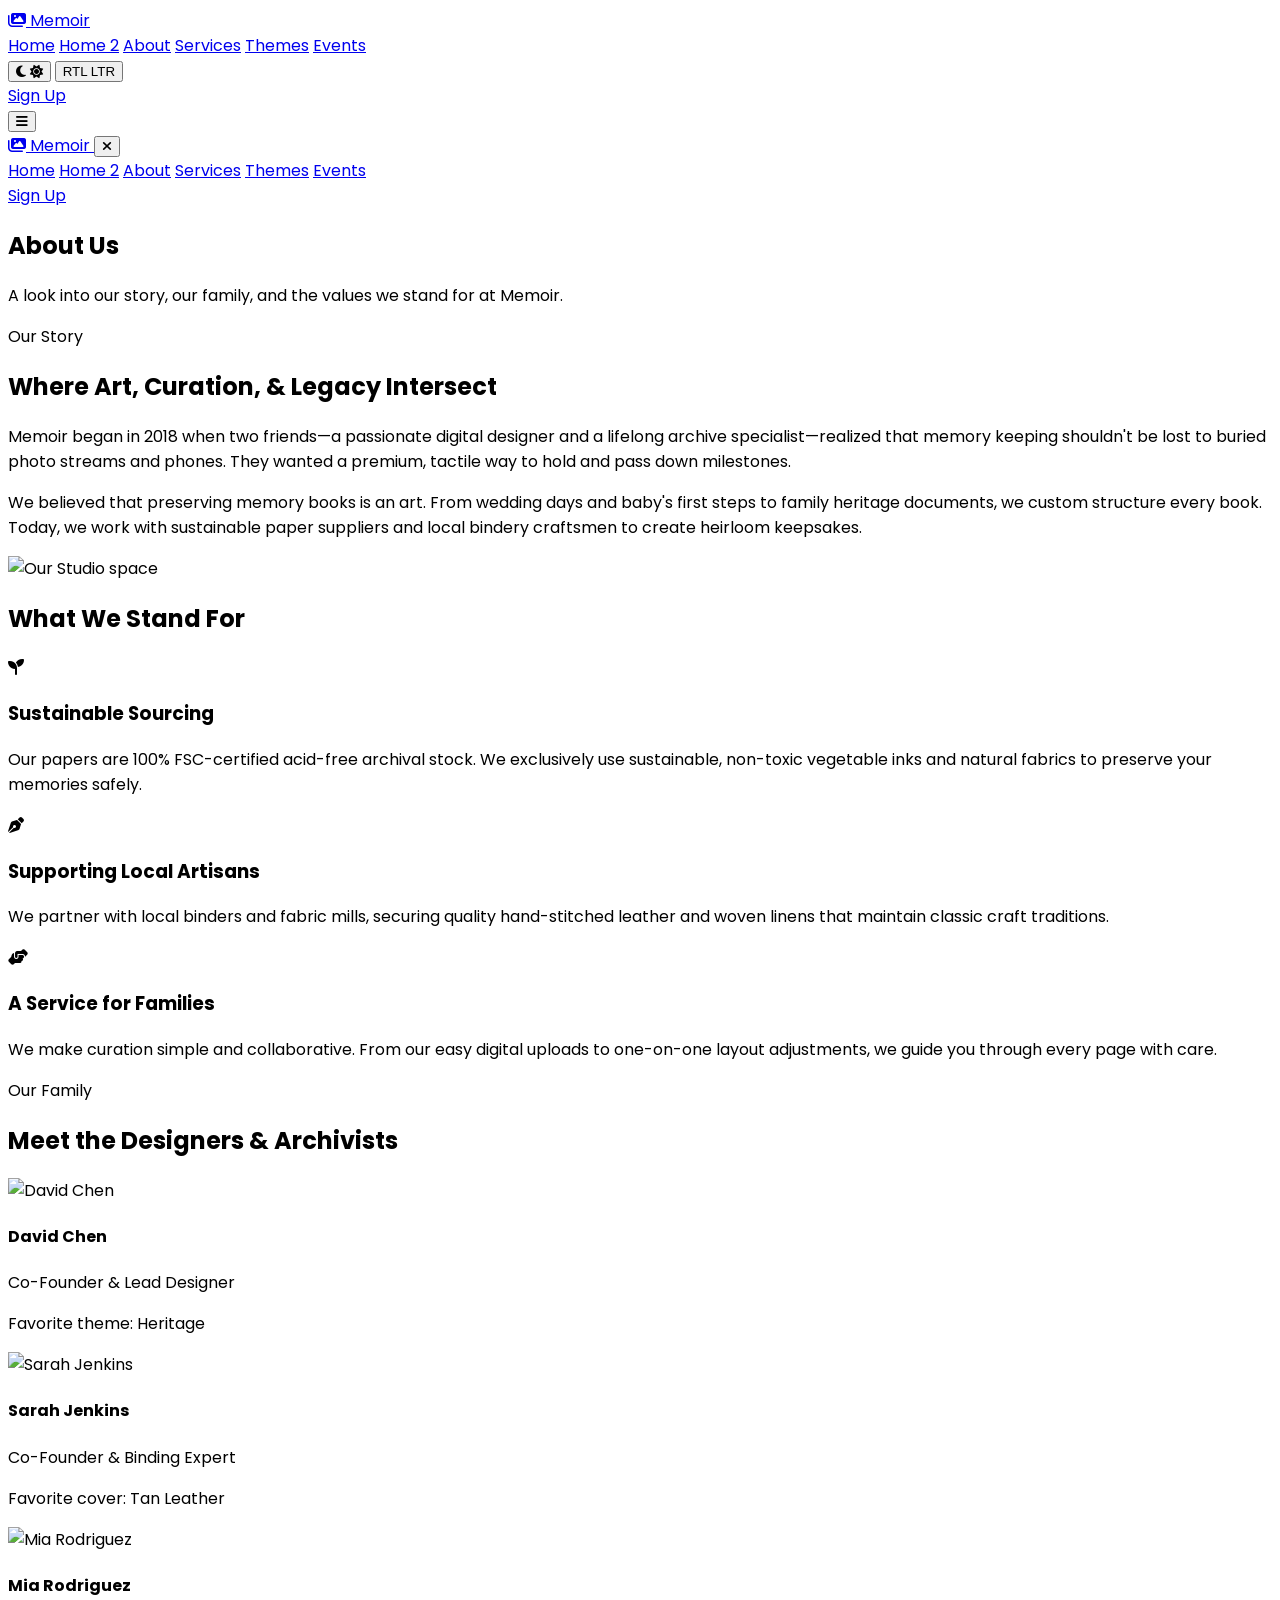
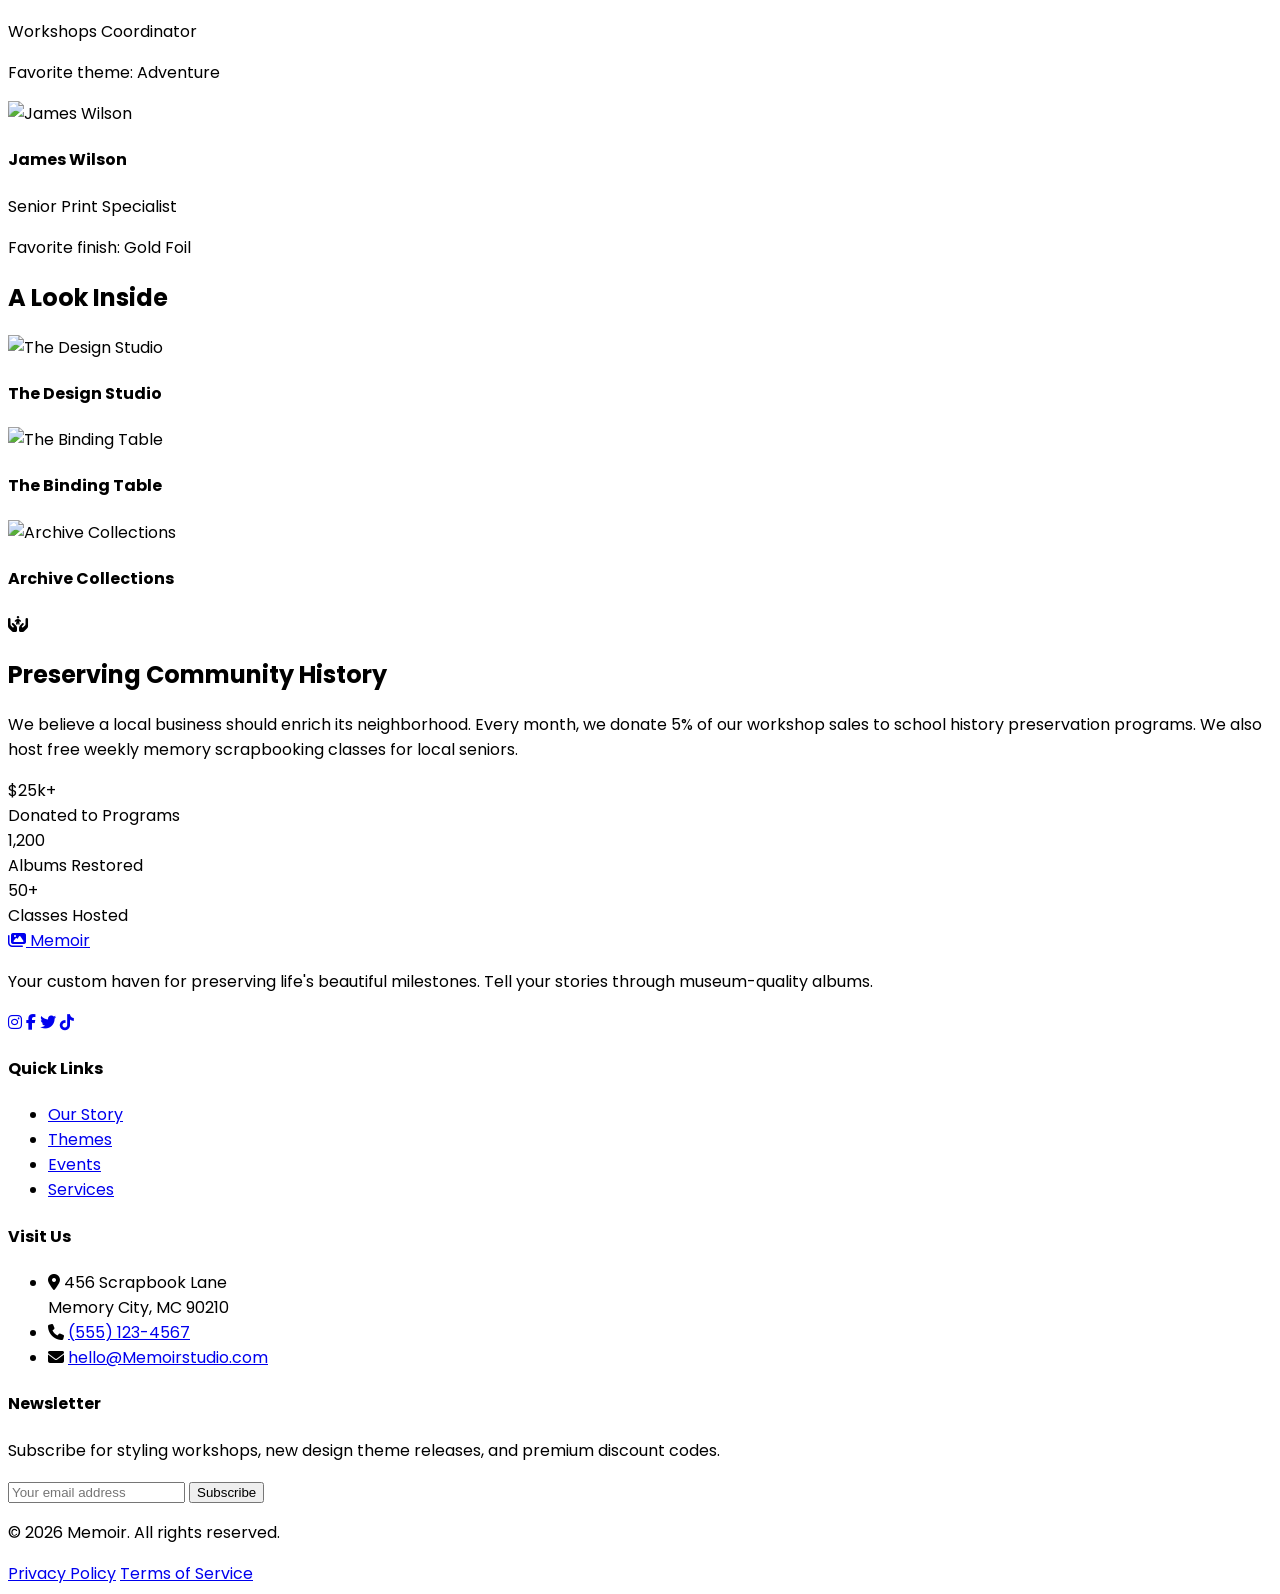
==== commit b01d9fb0: "Fix RTL icon alignment, mobile brand size, aesthetics cards, cover images, tab nav, login/signup spa" ====
--- a/about.html
+++ b/about.html
@@ -3,7 +3,7 @@
 <head>
     <meta charset="UTF-8">
     <meta name="viewport" content="width=device-width, initial-scale=1.0">
-    <title>About Us | MemoryNest Studio</title>
+    <title>About Us | Memoir</title>
     <!-- Favicon -->
     <link class="favicon-icon" rel="icon" type="image/svg+xml" href="data:image/svg+xml,<svg xmlns=%22http://www.w3.org/2000/svg%22 viewBox=%220 0 100 100%22><text y=%22.9em%22 font-size=%2290%22>🖼️</text></svg>">
     
@@ -46,7 +46,7 @@
             
             <a href="index.html" class="flex items-center gap-2 group">
                 <i class="fa-solid fa-images text-orange-600 text-2xl group-hover:text-orange-700 transition-colors"></i>
-                <span class="font-heading text-xl md:text-2xl font-bold tracking-tight text-gray-900 dark:text-white">MemoryNest Studio</span>
+                <span class="font-heading text-xl md:text-2xl font-bold tracking-tight text-gray-900 dark:text-white">Memoir</span>
             </a>
 
             <!-- Desktop Nav -->
@@ -86,7 +86,7 @@
         <div class="p-6 border-b border-gray-200 dark:border-gray-800 flex justify-between items-center">
             <a href="index.html" class="flex items-center gap-2 group">
                 <i class="fa-solid fa-images text-orange-600 text-xl group-hover:text-orange-700"></i>
-                <span class="font-heading text-xl font-bold text-gray-900 dark:text-white">MemoryNest Studio</span>
+                <span class="font-heading text-xl font-bold text-gray-900 dark:text-white">Memoir</span>
             </a>
             <button onclick="toggleMobileMenu()" class="text-gray-500 hover:text-gray-700 dark:text-gray-400 dark:hover:text-gray-200 focus:outline-none">
                 <i class="fa-solid fa-xmark text-2xl"></i>
@@ -119,7 +119,7 @@
             <div class="container mx-auto px-4 text-center relative z-10">
                 <h1 data-animate="fade-down" class="font-heading text-4xl md:text-5xl lg:text-6xl font-bold mb-6">About Us</h1>
                 <p data-animate="fade-down" data-delay="200" class="text-lg md:text-xl text-gray-300 max-w-2xl mx-auto">
-                    A look into our story, our family, and the values we stand for at MemoryNest Studio.
+                    A look into our story, our family, and the values we stand for at Memoir.
                 </p>
             </div>
         </section>
@@ -135,7 +135,7 @@
                             Where Art, Curation, & Legacy Intersect
                         </h1>
                         <p class="text-gray-700 dark:text-gray-300 text-lg mb-6 leading-relaxed">
-                            MemoryNest Studio began in 2018 when two friends—a passionate digital designer and a lifelong archive specialist—realized that memory keeping shouldn't be lost to buried photo streams and phones. They wanted a premium, tactile way to hold and pass down milestones.
+                            Memoir began in 2018 when two friends—a passionate digital designer and a lifelong archive specialist—realized that memory keeping shouldn't be lost to buried photo streams and phones. They wanted a premium, tactile way to hold and pass down milestones.
                         </p>
                         <p class="text-gray-700 dark:text-gray-300 mb-8 leading-relaxed">
                             We believed that preserving memory books is an art. From wedding days and baby's first steps to family heritage documents, we custom structure every book. Today, we work with sustainable paper suppliers and local bindery craftsmen to create heirloom keepsakes.
@@ -302,9 +302,9 @@
             <div class="grid grid-cols-1 md:grid-cols-2 lg:grid-cols-4 gap-12 mb-12">
                 <!-- Brand Info -->
                 <div>
-                    <a href="index.html" class="flex items-center gap-2 mb-6 group inline-block">
+                    <a href="index.html" class="flex items-center gap-2 mb-6 group">
                         <i class="fa-solid fa-images text-orange-600 text-2xl group-hover:text-orange-700 transition-colors"></i>
-                        <span class="font-heading text-xl md:text-2xl font-bold tracking-tight text-gray-900 dark:text-white">MemoryNest Studio</span>
+                        <span class="font-heading text-2xl font-bold tracking-tight text-gray-900 dark:text-white">Memoir</span>
                     </a>
                     <p class="text-gray-500 dark:text-gray-400 mb-6 text-sm leading-relaxed font-medium">
                         Your custom haven for preserving life's beautiful milestones. Tell your stories through museum-quality albums.
@@ -343,7 +343,7 @@
                         </li>
                         <li class="flex items-center gap-3">
                             <i class="fa-solid fa-envelope text-orange-600"></i>
-                            <a href="mailto:hello@memoryneststudio.com" class="hover:text-orange-600 dark:hover:text-orange-400 transition-colors">hello@memoryneststudio.com</a>
+                            <a href="mailto:hello@Memoirstudio.com" class="hover:text-orange-600 dark:hover:text-orange-400 transition-colors">hello@Memoirstudio.com</a>
                         </li>
                     </ul>
                 </div>
@@ -362,7 +362,7 @@
             </div>
 
             <div class="border-t border-gray-200 dark:border-gray-800 pt-8 flex flex-col md:flex-row justify-between items-center text-xs text-gray-500 dark:text-gray-400 font-medium">
-                <p>&copy; 2026 MemoryNest Studio. All rights reserved.</p>
+                <p>&copy; 2026 Memoir. All rights reserved.</p>
                 <div class="flex gap-6 mt-4 md:mt-0">
                     <a href="#" class="hover:text-orange-600 dark:hover:text-orange-400 transition-colors">Privacy Policy</a>
                     <a href="#" class="hover:text-orange-600 dark:hover:text-orange-400 transition-colors">Terms of Service</a>
--- a/styles.css
+++ b/styles.css
@@ -175,3 +175,14 @@
     -ms-overflow-style: none;  /* IE and Edge */
     scrollbar-width: none;  /* Firefox */
 }
+
+/* RTL: reverse icon order in gift section list items */
+[dir="rtl"] .rtl-icon-list li {
+    flex-direction: row-reverse;
+    text-align: right;
+}
+
+/* RTL: reverse icon order in event type labels and status badges */
+[dir="rtl"] .rtl-event-tag {
+    flex-direction: row-reverse;
+}
